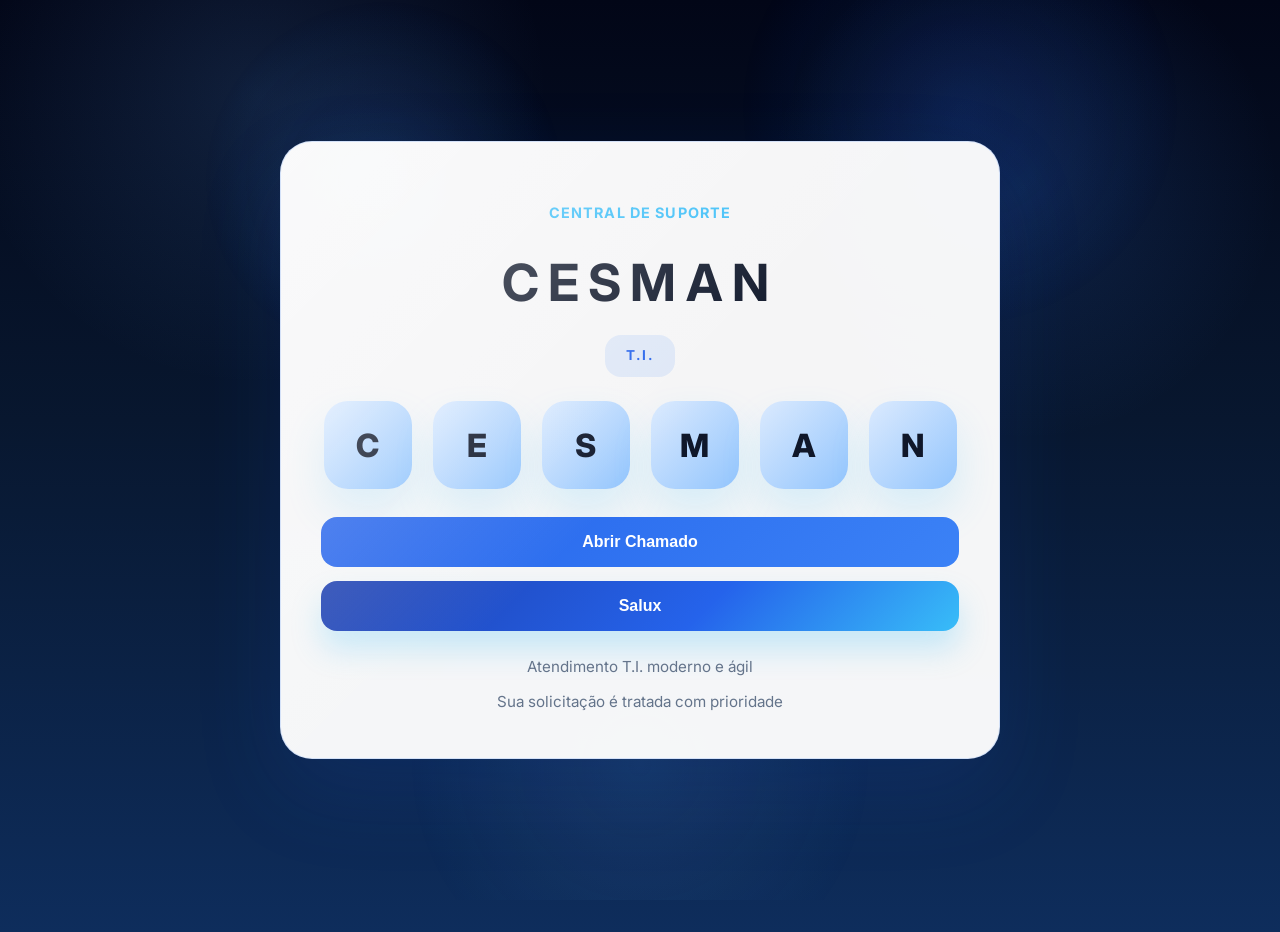
==== index.html @ a9af09de "Add files via upload" ====
<!DOCTYPE html>
<html lang="pt-BR">
<head>
  <meta charset="UTF-8" />
  <meta name="viewport" content="width=device-width, initial-scale=1.0" />
  <title>suporteticesman.com.br | Sistema de Chamados T.I.</title>
  <link rel="canonical" href="https://suporteticesman.com.br/" />
  <link rel="preconnect" href="https://fonts.googleapis.com" />
  <link rel="preconnect" href="https://fonts.gstatic.com" crossorigin />
  <link href="https://fonts.googleapis.com/css2?family=Inter:wght@400;500;600;700;800&display=swap" rel="stylesheet" />
  <link rel="stylesheet" href="styles.css" />
</head>
<body>
  <main class="container">
    <section id="introScreen" class="intro-screen">
      <div class="intro-card">
        <div class="intro-headline">
          <div>
            <p class="eyebrow">Central de Suporte</p>
            <h1>CESMAN</h1>
          </div>
          <span class="intro-pill">T.I.</span>
      </div>

        <div class="cesman-tiles">
          <span class="cesman-letter">C</span>
          <span class="cesman-letter">E</span>
          <span class="cesman-letter">S</span>
          <span class="cesman-letter">M</span>
          <span class="cesman-letter">A</span>
          <span class="cesman-letter">N</span>
        </div>

        <div class="intro-actions">
          <button id="enterAppBtn" class="btn btn-primary btn-large">Abrir Chamado</button>
          <button id="introSaluxBtn" class="btn btn-secondary btn-large btn-salux">Salux</button>
        </div>

        <div class="info-row">
          <span>Atendimento T.I. moderno e ágil</span>
          <span>Sua solicitação é tratada com prioridade</span>
        </div>
      </div>
    </section>

    <section id="appShell" class="app-shell hidden">
      <div class="topbar">
        <button id="openTicketSection" class="tab-button active">Abrir Chamado</button>
        <button id="openDashboardBtn" class="tab-button" type="button" onclick="window.location.href='dasboard.html'">Dashboard</button>
        <button id="openSaluxBtn" class="tab-button">Salux</button>
      </div>

      <header class="hero-card">
        <div>
          <p class="eyebrow">Chamados T.I.</p>
          <h1>Abra um chamado rápido e moderno</h1>
          <p>Gerencie solicitações de suporte, acompanhe o status e mantenha sua equipe organizada.</p>
        </div>
        <div class="hero-actions">
          <span class="stats">
            <strong id="totalTickets">0</strong>
            <small>Chamados abertos</small>
          </span>
          <span class="stats">
            <strong id="resolvedTickets">0</strong>
            <small>Resolvidos</small>
          </span>
        </div>
      </header>

      <section id="ticketSection" class="layout">
        <div class="panel panel-form">
          <div class="panel-header">
            <h2>Novo Chamado</h2>
            <p>Registre seu chamado e acompanhe o status até a solução.</p>
          </div>

          <form id="ticketForm" class="form-card">
            <label>
              Nome
              <input id="inputName" type="text" placeholder="Seu nome" required />
            </label>

            <label>
              Setor
              <select id="inputDepartment" required>
                <option value="">Escolha um setor</option>
                <option value="Consultorio 1">Consultório 1</option>
                <option value="RH">RH</option>
                <option value="Consultorio 2">Consultório 2</option>
                <option value="uib">uib</option>
                <option value="Recepção">Recepção</option>
                <option value="Observação">Observação</option>
                <option value="Direção">Direção</option>
              </select>
            </label>

            <label>
              Prioridade
              <select id="inputPriority" required>
                <option value="Baixa">Baixa</option>
                <option value="Média">Média</option>
                <option value="Alta">Alta</option>
              </select>
            </label>

            <label>
              Tipo de solicitação
              <input id="inputTitle" type="text" placeholder="Ex: Problema no computador" required />
            </label>

            <label>
              Descrição
              <textarea id="inputDescription" rows="4" placeholder="Descreva o problema..." required></textarea>
            </label>

            <button type="submit" class="btn btn-primary">Abrir chamado</button>
          </form>
        </div>

        <div class="panel panel-list">
          <div class="panel-header">
            <h2>Chamados</h2>
            <p>Lista de solicitações registradas.</p>
          </div>

          <div id="ticketList" class="ticket-grid">
            <p class="empty-state">Nenhum chamado registrado. Abra um novo chamado agora.</p>
          </div>
        </div>
      </section>

    </section>

    <div id="saluxModal" class="modal-overlay hidden">
      <div class="modal">
        <h2>Atenção Salux</h2>
        <p>Serviços de Salux são somente para desbloqueio de senha e redefinir senha.</p>
        <div class="modal-actions">
          <button id="modalCancelBtn" class="btn btn-secondary">Cancelar</button>
          <button id="modalConfirmBtn" class="btn btn-primary">Ir para WhatsApp</button>
        </div>
      </div>
    </div>

  </main>

  <script src="script.js"></script>
</body>
</html>
---- styles.css ----
:root {
  color-scheme: dark;
  --bg: #0f172a;
  --surface: #111827;
  --surface-2: #1e293b;
  --text: #f8fafc;
  --muted: #94a3b8;
  --primary: #38bdf8;
  --primary-soft: rgba(56, 189, 248, 0.18);
  --success: #22c55e;
  --danger: #ef4444;
  --border: rgba(148, 163, 184, 0.16);
  font-family: 'Inter', sans-serif;
}

* {
  box-sizing: border-box;
}

html, body {
  margin: 0;
  min-height: 100%;
  background: radial-gradient(circle at 20% 10%, rgba(96, 165, 250, 0.14), transparent 22%),
              radial-gradient(circle at 80% 20%, rgba(59, 130, 246, 0.16), transparent 20%),
              linear-gradient(180deg, #020617 0%, #08172f 45%, #0e2d5c 100%);
  color: #e2e8f0;
  overflow-x: hidden;
}

body::before {
  content: '';
  position: fixed;
  inset: 0;
  background: radial-gradient(circle at 30% 20%, rgba(59, 130, 246, 0.18), transparent 16%),
              radial-gradient(circle at 75% 12%, rgba(37, 99, 235, 0.18), transparent 18%),
              radial-gradient(circle at 50% 85%, rgba(96, 165, 250, 0.12), transparent 24%);
  opacity: 0.9;
  pointer-events: none;
  animation: floatBg 24s ease-in-out infinite;
  z-index: 0;
}

@keyframes floatBg {
  0% { transform: translateY(0) scale(1); }
  50% { transform: translateY(-24px) scale(1.03); }
  100% { transform: translateY(0) scale(1); }
}

body {
  line-height: 1.6;
}

.container {
  width: min(1200px, calc(100% - 32px));
  margin: 0 auto;
  padding: 32px 0 64px;
}

.hero-card {
  display: flex;
  flex-wrap: wrap;
  justify-content: space-between;
  gap: 24px;
  padding: 32px;
  background: rgba(15, 23, 42, 0.92);
  border: 1px solid var(--border);
  border-radius: 28px;
  backdrop-filter: blur(22px);
}

.hero-card h1 {
  margin: 0 0 12px;
  font-size: clamp(2rem, 3vw, 3rem);
  line-height: 1.05;
}

.hero-card p {
  margin: 0;
  color: var(--muted);
  max-width: 640px;
}

.eyebrow {
  display: inline-flex;
  align-items: center;
  gap: 8px;
  margin-bottom: 18px;
  font-size: 0.9rem;
  font-weight: 700;
  letter-spacing: 0.08em;
  text-transform: uppercase;
  color: var(--primary);
}

.hero-actions {
  display: flex;
  gap: 16px;
  align-items: center;
  flex-wrap: wrap;
}

.stats {
  min-width: 140px;
  padding: 18px 22px;
  border-radius: 18px;
  background: rgba(30, 41, 59, 0.9);
  border: 1px solid var(--border);
}

.stats strong {
  display: block;
  font-size: 1.8rem;
  margin-bottom: 4px;
}

.layout {
  display: grid;
  grid-template-columns: 1.1fr 1.4fr;
  gap: 24px;
  margin-top: 28px;
}

.panel {
  background: rgba(15, 23, 42, 0.95);
  border: 1px solid var(--border);
  border-radius: 28px;
  padding: 26px;
}

.panel-header h2 {
  margin: 0 0 8px;
  font-size: 1.35rem;
}

.panel-header p {
  margin: 0;
  color: var(--muted);
}

.form-card {
  display: grid;
  gap: 18px;
  margin-top: 24px;
}

.form-card label {
  display: grid;
  gap: 10px;
  font-size: 0.95rem;
  color: var(--muted);
}

input, select, textarea {
  width: 100%;
  padding: 14px 16px;
  border-radius: 16px;
  border: 1px solid rgba(148, 163, 184, 0.14);
  background: rgba(15, 23, 42, 0.95);
  color: var(--text);
  font: inherit;
}

input:focus, select:focus, textarea:focus {
  outline: 2px solid rgba(56, 189, 248, 0.4);
  outline-offset: 2px;
}

textarea {
  resize: vertical;
}

.btn {
  border: none;
  cursor: pointer;
  border-radius: 16px;
  font-weight: 700;
  transition: transform 0.2s ease, background-color 0.2s ease;
}

.btn-primary {
  padding: 16px 22px;
  background: linear-gradient(135deg, #2563eb 0%, #3b82f6 100%);
  color: #fff;
}

.btn-primary:hover {
  transform: translateY(-1px);
  box-shadow: 0 18px 32px rgba(59, 130, 246, 0.18);
}

button.btn-salux {
  padding: 16px 22px;
  background: linear-gradient(135deg, #1e40af 0%, #2563eb 60%, #38bdf8 100%);
  color: #fff;
  border: none;
  box-shadow: 0 18px 30px rgba(56, 189, 248, 0.25);
  transition: transform 0.2s ease, box-shadow 0.2s ease, filter 0.2s ease;
}

button.btn-salux:hover {
  transform: translateY(-2px);
  box-shadow: 0 24px 44px rgba(56, 189, 248, 0.32);
  filter: brightness(1.05);
}

button.btn-salux:active {
  transform: translateY(0);
}

.btn-secondary {
  padding: 16px 22px;
  background: rgba(15, 23, 42, 0.06);
  color: #0f172a;
  border: 1px solid rgba(15, 23, 42, 0.08);
}

.btn-secondary:hover {
  background: rgba(15, 23, 42, 0.1);
}

.ticket-grid {
  display: grid;
  gap: 18px;
  margin-top: 24px;
}

.dashboard-section {
  margin-top: 24px;
}

.panel-dashboard {
  background: rgba(15, 23, 42, 0.95);
  border: 1px solid rgba(56, 189, 248, 0.12);
  border-radius: 28px;
  padding: 24px;
}

.dashboard-widgets {
  display: grid;
  grid-template-columns: repeat(3, minmax(0, 1fr));
  gap: 18px;
  margin: 24px 0;
}

.dashboard-card {
  padding: 22px;
  border-radius: 24px;
  background: rgba(15, 23, 42, 0.9);
  border: 1px solid rgba(148, 163, 184, 0.14);
  text-align: center;
}

.dashboard-card strong {
  display: block;
  font-size: 2rem;
  margin-bottom: 10px;
}

.badge-dashboard {
  display: inline-flex;
  margin-top: 8px;
  padding: 10px 14px;
  border-radius: 999px;
  background: rgba(56, 189, 248, 0.12);
  color: #38bdf8;
  font-size: 0.85rem;
  font-weight: 700;
}

.ticket-card {
  padding: 22px;
  border-radius: 24px;
  border: 1px solid var(--border);
  background: rgba(15, 23, 42, 0.95);
}

.ticket-card header {
  display: flex;
  justify-content: space-between;
  gap: 18px;
  flex-wrap: wrap;
}

.ticket-card h3 {
  margin: 0;
  font-size: 1.1rem;
}

.ticket-badges {
  display: flex;
  gap: 10px;
  flex-wrap: wrap;
}

.badge {
  padding: 8px 12px;
  border-radius: 999px;
  background: rgba(148, 163, 184, 0.12);
  color: var(--muted);
  font-size: 0.82rem;
}

.status-open {
  color: #38bdf8;
}

.status-closed {
  color: #22c55e;
}

.ticket-meta {
  margin: 16px 0 0;
  color: var(--muted);
}

.ticket-card p {
  margin: 0;
}

.ticket-footer {
  display: flex;
  justify-content: space-between;
  align-items: center;
  flex-wrap: wrap;
  gap: 16px;
  margin-top: 20px;
}

.ticket-actions {
  display: flex;
  gap: 12px;
  flex-wrap: wrap;
}

.btn-secondary {
  padding: 10px 16px;
  background: rgba(148, 163, 184, 0.14);
  color: var(--text);
}

.btn-secondary:hover {
  background: rgba(148, 163, 184, 0.22);
}

.empty-state {
  margin: 0;
  color: var(--muted);
  padding: 40px 0;
  text-align: center;
  border: 1px dashed rgba(148, 163, 184, 0.22);
  border-radius: 20px;
}

.hidden {
  display: none !important;
}

.intro-screen {
  min-height: calc(100vh - 64px);
  display: grid;
  place-items: center;
  padding: 32px 0;
}

.intro-card {
  width: min(720px, 100%);
  padding: 44px 40px;
  border-radius: 32px;
  background: rgba(255, 255, 255, 0.96);
  border: 1px solid rgba(59, 130, 246, 0.18);
  box-shadow: 0 32px 90px rgba(37, 99, 235, 0.12);
  text-align: center;
  position: relative;
  z-index: 1;
}

.intro-card::before {
  content: '';
  position: absolute;
  inset: 0;
  border-radius: inherit;
  background: linear-gradient(135deg, rgba(255,255,255,0.48), transparent 52%);
  pointer-events: none;
}

.intro-headline {
  display: flex;
  flex-direction: column;
  align-items: center;
  justify-content: center;
  gap: 12px;
  margin-bottom: 24px;
  text-align: center;
}

.intro-headline h1 {
  margin: 0;
  font-size: clamp(2rem, 4vw, 4rem);
  color: #0f172a;
  letter-spacing: 0.18em;
  text-transform: uppercase;
}

.intro-pill {
  display: inline-flex;
  align-items: center;
  justify-content: center;
  min-width: 70px;
  padding: 10px 14px;
  border-radius: 16px;
  background: rgba(59, 130, 246, 0.12);
  color: #2563eb;
  font-weight: 700;
  letter-spacing: 0.1em;
  text-transform: uppercase;
  font-size: 0.85rem;
}

.cesman-tiles {
  display: grid;
  grid-template-columns: repeat(6, minmax(72px, 1fr));
  gap: 16px;
  justify-items: center;
  margin: 0 auto 28px;
}

.cesman-letter {
  display: inline-flex;
  width: 88px;
  height: 88px;
  border-radius: 24px;
  align-items: center;
  justify-content: center;
  font-size: 2rem;
  font-weight: 800;
  color: #0f172a;
  background: linear-gradient(135deg, #dbeafe 0%, #93c5fd 100%);
  box-shadow: 0 22px 40px rgba(56, 189, 248, 0.16);
  animation: float 2.4s ease-in-out infinite;
}

.cesman-letter:nth-child(2) { animation-delay: 0.06s; }
.cesman-letter:nth-child(3) { animation-delay: 0.12s; }
.cesman-letter:nth-child(4) { animation-delay: 0.18s; }
.cesman-letter:nth-child(5) { animation-delay: 0.24s; }
.cesman-letter:nth-child(6) { animation-delay: 0.30s; }

@keyframes float {
  0%, 100% { transform: translateY(0); }
  50% { transform: translateY(-10px); }
}

.intro-description {
  margin: 0 auto 24px;
  max-width: 520px;
  color: #475569;
  font-size: 1rem;
  line-height: 1.8;
}

.intro-domain {
  margin: 0 auto 20px;
  color: #475569;
  font-size: 0.98rem;
}

.intro-domain a {
  color: #2563eb;
  text-decoration: none;
  font-weight: 700;
}

.intro-domain a:hover {
  text-decoration: underline;
}

.welcome-block {
  display: grid;
  gap: 6px;
  margin: 0 auto 26px;
  max-width: 520px;
  color: #334155;
}

.welcome-block strong {
  font-size: 1.1rem;
}

.btn-large {
  width: 100%;
  padding: 16px 20px;
  font-size: 1rem;
}

.intro-actions {
  display: grid;
  gap: 14px;
  margin-bottom: 24px;
}

.btn + .btn {
  margin-top: 0;
}

.info-row {
  display: grid;
  gap: 10px;
  margin-top: 16px;
  color: #64748b;
  font-size: 0.95rem;
}

.topbar {
  display: flex;
  gap: 12px;
  flex-wrap: wrap;
  margin-bottom: 24px;
}

.tab-button {
  flex: 1;
  min-width: 140px;
  padding: 14px 18px;
  border-radius: 18px;
  border: 1px solid transparent;
  background: rgba(15, 23, 42, 0.85);
  color: var(--text);
  transition: border-color 0.2s ease, background-color 0.2s ease;
}

.tab-button.active {
  background: rgba(56, 189, 248, 0.12);
  border-color: rgba(56, 189, 248, 0.35);
}

.modal-overlay {
  position: fixed;
  inset: 0;
  z-index: 20;
  display: grid;
  place-items: center;
  background: rgba(15, 23, 42, 0.85);
  padding: 24px;
}

.modal {
  width: min(520px, 100%);
  padding: 28px;
  border-radius: 28px;
  background: rgba(15, 23, 42, 0.98);
  border: 1px solid rgba(148, 163, 184, 0.16);
}

.modal h2 {
  margin: 0 0 14px;
  font-size: 1.5rem;
}

.modal p {
  color: var(--muted);
  line-height: 1.75;
}

.modal-actions {
  display: flex;
  gap: 14px;
  flex-wrap: wrap;
  margin-top: 24px;
}

.login-form {
  display: grid;
  gap: 16px;
  margin-top: 16px;
}

.login-form label {
  display: grid;
  gap: 10px;
  color: var(--text);
}

.login-form input {
  width: 100%;
  padding: 14px 16px;
  border-radius: 16px;
  border: 1px solid rgba(148, 163, 184, 0.18);
  background: rgba(15, 23, 42, 0.95);
  color: var(--text);
}

.login-error {
  color: #f87171;
  font-size: 0.95rem;
  margin: 0;
}

@media (max-width: 960px) {
  .layout {
    grid-template-columns: 1fr;
  }
}

@media (max-width: 560px) {
  .hero-card {
    padding: 24px;
  }
}
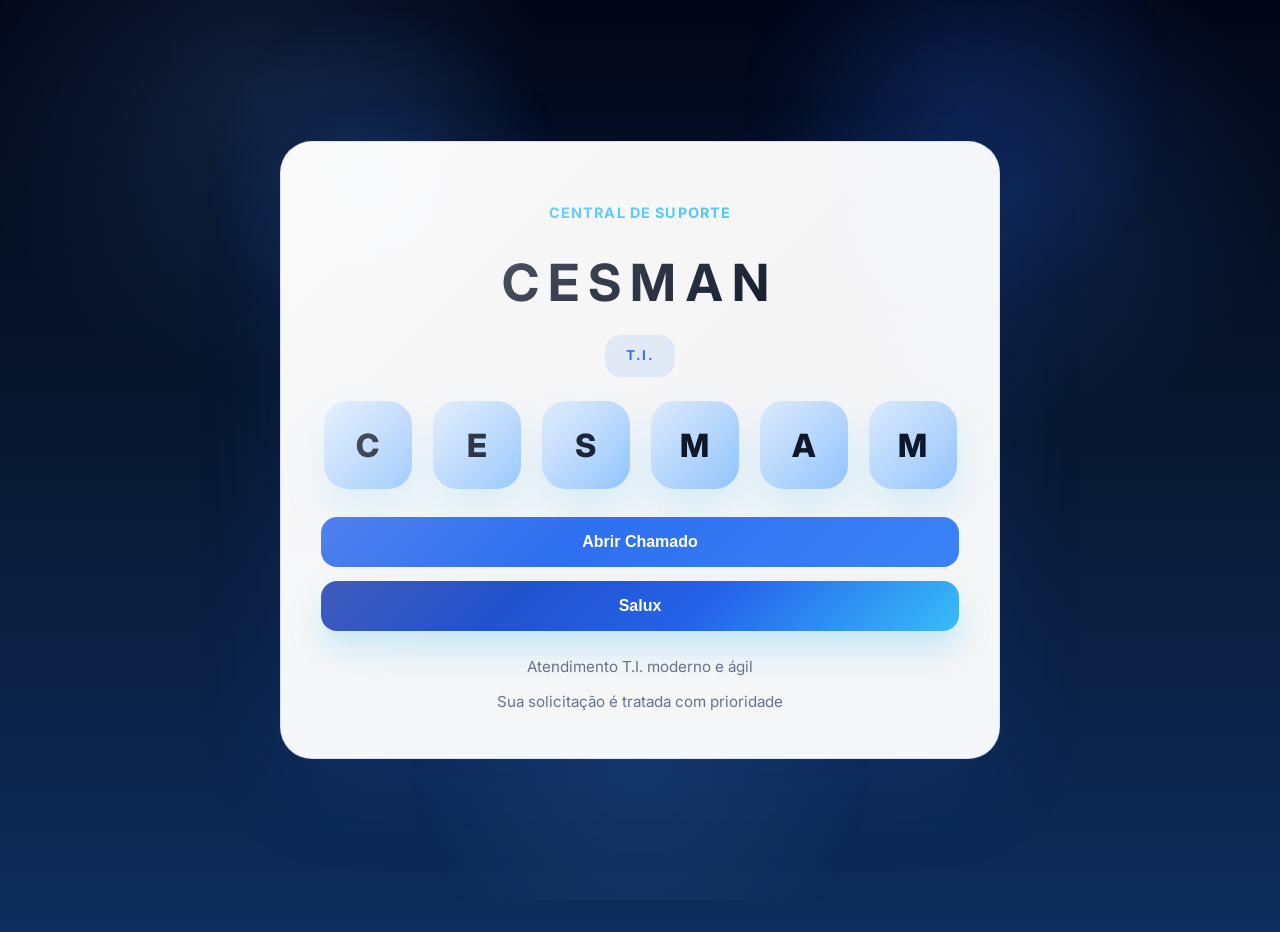
==== commit 79729bdb: "Update index.html" ====
--- a/index.html
+++ b/index.html
@@ -28,7 +28,7 @@
           <span class="cesman-letter">S</span>
           <span class="cesman-letter">M</span>
           <span class="cesman-letter">A</span>
-          <span class="cesman-letter">N</span>
+          <span class="cesman-letter">M</span>
         </div>
 
         <div class="intro-actions">
